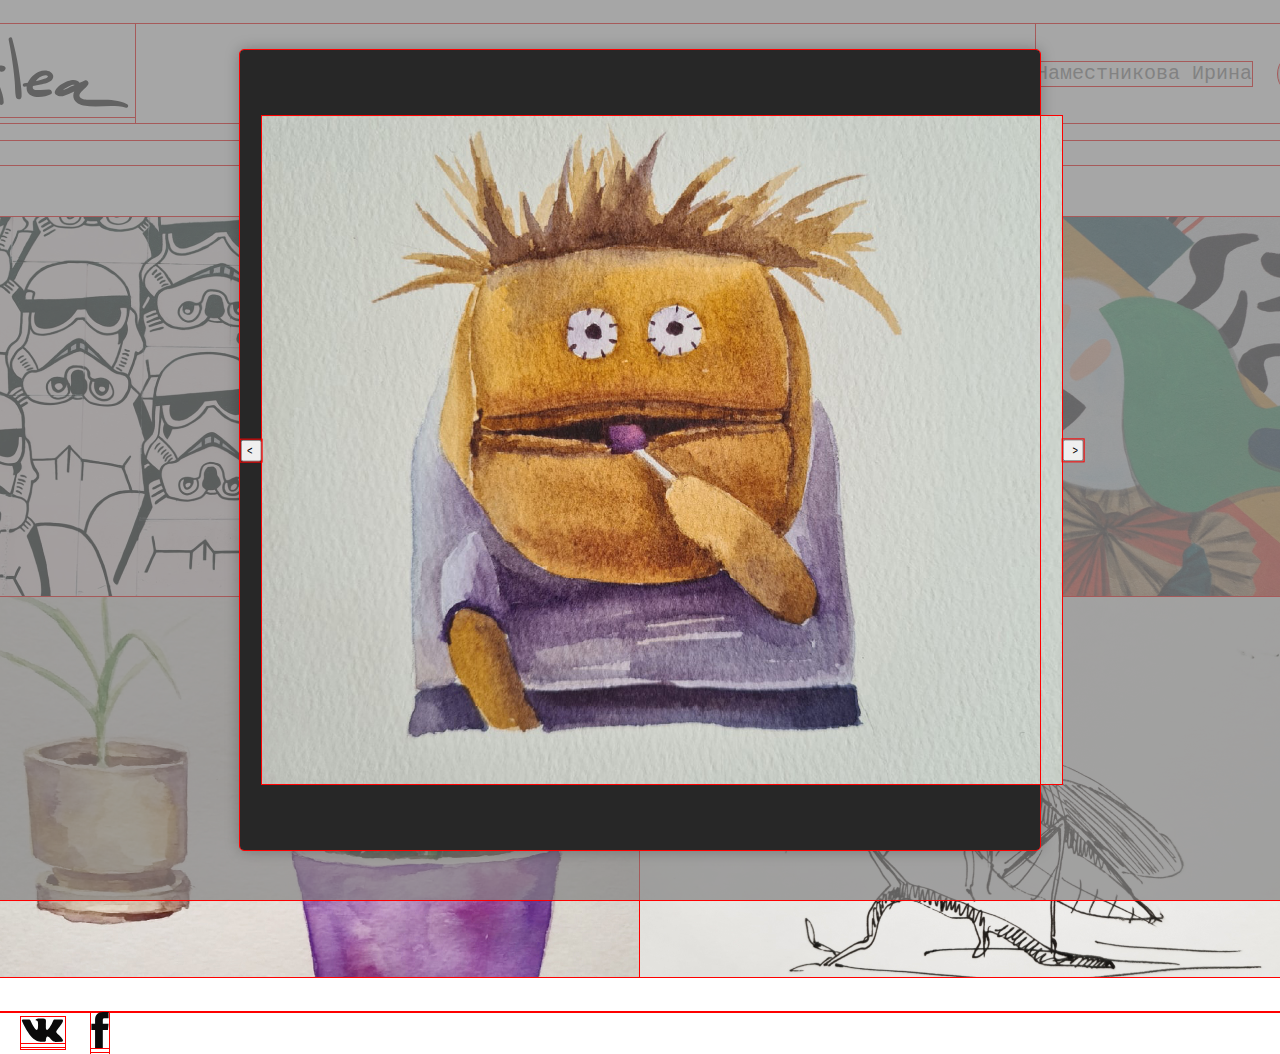
==== index.html @ abab3b51 "Добавляю черновую версию" ====
<!DOCTYPE html>
<html lang="en">
    <head>
        <meta charset="UTF-8">
        <meta http-equiv="X-UA-Compatible" content="IE=edge">
        <meta name="viewport" content="width=device-width, initial-scale=1.0">
        <link rel="stylesheet" href="./style/style.css">
        <title>Document</title>
    </head>
    <body>
        <div class="main-page">
            <!-- ЗАГОЛОВОК -->
            <header class="header">
                <!-- лого и автор  -->
                <div class="author">
                    <a class="logo" href="#">
                        <img src="./images/flea.svg" width="175" height="93" alt="flea">
                    </a>
                    <div class="info">
                        <span class="info__name">Наместникова Ирина</span>
                        <button class="info__button" type="button">?</button>
                    </div>
                </div>
                
                <!-- непосредственно навигация   --> 
                <nav class="navigation">
                    <ul class="menu">
                        <li><a href="#">скетчи</a></li>
                        <li><a href="#">вектор</a></li>
                        <li><a href="№">веб</a></li>
                    </ul>
                </nav>
            </header>

            <!-- КОНТЕНТ -->
            <div class="content-wrap">
                <div class="content">
                    <img src="./images/pic-1.jpg" width="680" height="380" alt="lorem">
                    <img src="./images/pic-2.jpg" width="680" height="380" alt="lorem">
                    <img src="./images/pic-3.jpg" width="680" height="380" alt="lorem">
                    <img src="./images/pic-4.jpg" width="680" height="380" alt="lorem">
                </div>
            </div>   
            <footer>
                <ul class="social-buttons">
                    <li><a class="instagram" href="#"> <img src="./images/instagram.svg" width="35" height="35" alt="instagram"></a></li>
                    <li><a class="vk" href="#"><img src="./images/vk.svg" width="44" height="26" alt="vkontakte"></a></li>
                    <li><a class="facebook" href="#"><img src="./images/fb.svg" width="18" height="36" alt="facebook"></a></li>
                </ul>          
            </footer> 
        </div>

        <div class="darklayer">

            <div class="popup">
                <button class="popup__button popup__button--prev"> ^ </button>
                <img class="popup__image" src="./images/yup.jpg" alt="lorem">
                <button class="popup__button popup__button--next"> ^ </button>
            </div>

        </div>

    </body>
</html>
---- style/style.css ----
body {
    margin: 0;
    font-family: 'PT Sans Narrow', Arial, sans-serif;
    font-size: 18px;
    line-height: 24px;
    font-weight: 400;
    color: black; 
}

* {
    box-sizing: border-box;
    outline: 1px solid red;
}

.main-page {
    display: flex;
    flex-direction: column;
    align-items: center;
    background-color: white;
}

.main-page > * {
    width: 1360px;
}

.header {
}

.author {
    display: flex;
    justify-content: space-between;
    margin-top: 24px;
    margin-bottom: 10px;
    
}

.author span {
    font-size: 20px;
    font-family: 'SF Pro Text', Courier, normal;
    color: rgba(135, 135, 135, 1);
    ;
}

.info {
    display: flex;
    align-items: center;
    
}


.info .info__name {
    margin-right: 26px;
}

.info .info__button {
    width: 42px;
    height: 42px;
    background-color: rgb(243, 243, 243);
    border-radius: 50%;
    border: 1px solid rgb(206, 206, 206);
    font-size: 32px;
    font-family: 'Roboto', Arial, sans-serif;
    color: rgb(63, 63, 63);    
}


.navigation {
    width: 100%;
    margin-bottom: 52px;
 
}

.menu {
    display: flex;
    justify-content: space-between;
    width: 460px;
    margin-left: auto;
    margin-right: auto;
    list-style: none;
    
}
.menu a {
    font-size: 24px;
    font-family: 'SF Pro Text', Courier, normal;
    text-decoration: none;
    color: black;
    
}
.menu a:visited {
    color: black;
}

/* text-decoration: none; */

.content-wrap {
    display: flex;
    justify-content: center;
    /* width: 1360px; */
}


.content {
    display: grid;
    grid-template-columns: 1fr 1fr;
    grid-template-rows: 1fr 1fr;
    margin-bottom: 16px;
    margin-bottom: 35px;
         
}

.content img {
    width: 680px;
    height: 380px;
    
}


.social-buttons {
    display: flex;
    justify-content: start;
    align-items: center;
    /* width: auto; */
    margin: 0;
    padding: 0;
    
}

.social-buttons li {
    list-style: none;    
    color: white; 
    margin-right: 26px;
}

.instagram {
    outline: 1px black;
}

.darklayer {
    display: flex;
    position: fixed;
    width: 100vw;
    height: 100vh;
    background-color: rgba(128, 128, 128, 0.7);
    top: 0;
    justify-content: center;
    align-items: center;
}

.popup {
    display: flex;
    align-items: center;
    width: 800px;
    height: 800px;
    /*padding: 5px;*/
    background-color: rgb(39, 39, 39);
    border-radius: 4px;
    box-shadow: 0 0 15px rgba(0,0,0,0.3);
}
    

.popup__image {
    width: 100%;
    height: auto;
}

.popup__button {
    width: 50px;
}

.popup__button--prev {
    transform: rotate(-90deg);
}

.popup__button--next {
    transform: rotate(90deg);
}
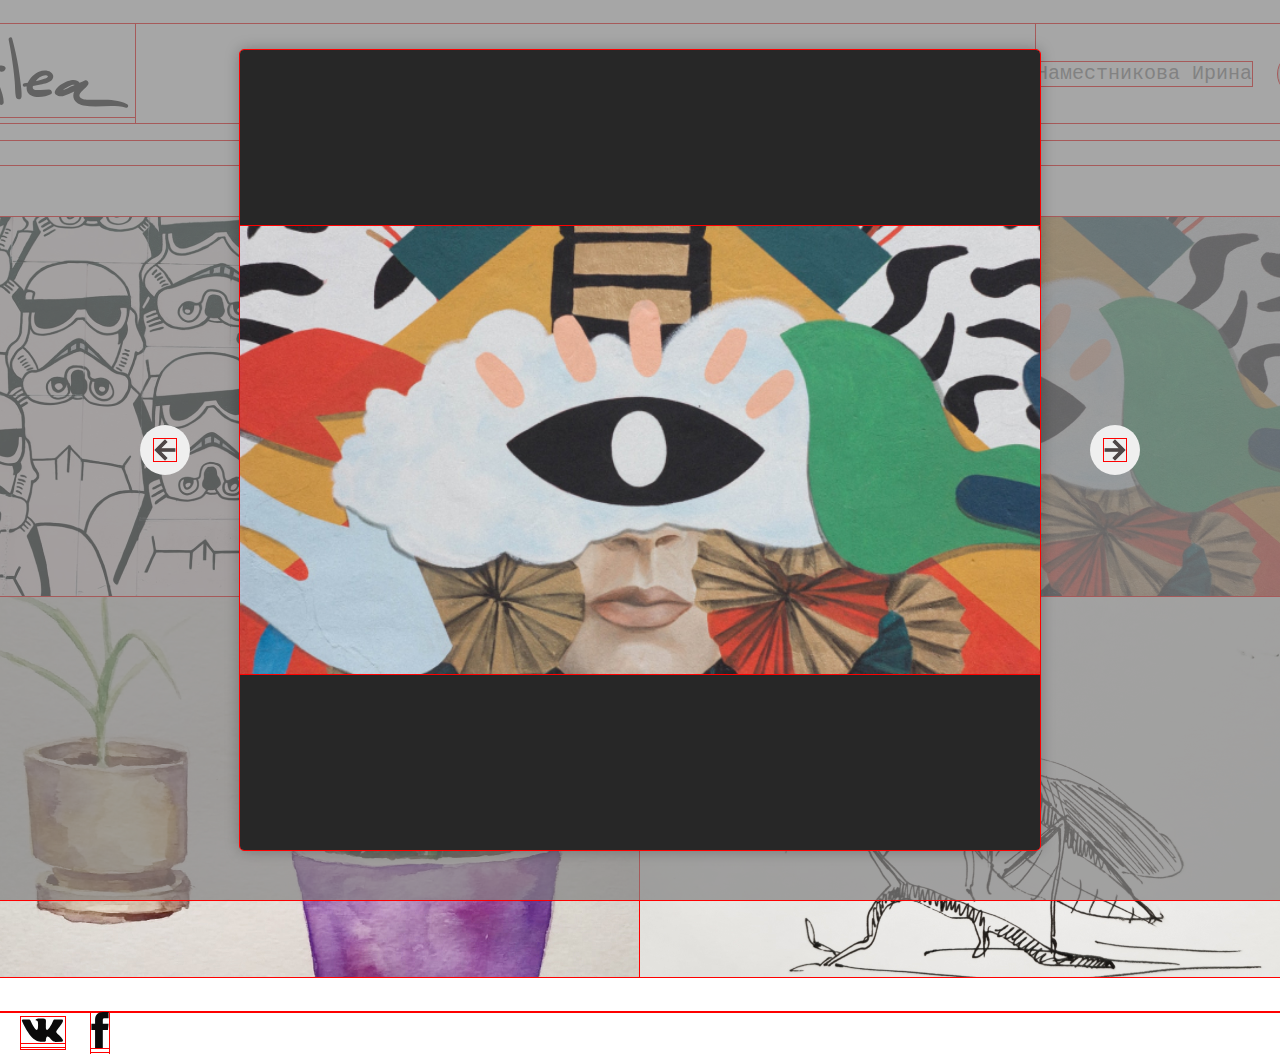
==== commit 53f8be0d: "добавлены скрипты" ====
--- a/index.html
+++ b/index.html
@@ -53,12 +53,20 @@
         <div class="darklayer">
 
             <div class="popup">
-                <button class="popup__button popup__button--prev"> ^ </button>
+                <button class="popup__button popup__button--prev"> 
+                    <svg width="18" height="18" viewBox="0 0 18 18" fill="none" xmlns="http://www.w3.org/2000/svg">
+                        <path d="M0.984375 9L9 0.984375L17.0156 9L15.6094 10.4062L9.98437 4.82812L9.98438 17.0156L8.01562 17.0156L8.01562 4.82812L2.39062 10.4062L0.984375 9Z"/>
+                    </svg>                        
+                </button>
                 <img class="popup__image" src="./images/yup.jpg" alt="lorem">
-                <button class="popup__button popup__button--next"> ^ </button>
+                <button class="popup__button popup__button--next">
+                    <svg width="18" height="18" viewBox="0 0 18 18" fill="none" xmlns="http://www.w3.org/2000/svg">
+                        <path d="M0.984375 9L9 0.984375L17.0156 9L15.6094 10.4062L9.98437 4.82812L9.98438 17.0156L8.01562 17.0156L8.01562 4.82812L2.39062 10.4062L0.984375 9Z"/>
+                    </svg>
+                </button>
             </div>
 
         </div>
-
+        <script src="./script/index.js"></script>
     </body>
 </html>--- a/style/style.css
+++ b/style/style.css
@@ -147,6 +147,7 @@
 }
 
 .popup {
+    position: relative;
     display: flex;
     align-items: center;
     width: 800px;
@@ -164,14 +165,46 @@
 }
 
 .popup__button {
+    position: absolute;
+    display: flex;
+    justify-content: center;
+    align-items: center;
     width: 50px;
+    height: 50px;
+    border-radius: 50px;
+    outline: none;
+    border: none;
+}
+
+.popup__button svg {
+    fill: #4E4747;
+    stroke: #4E4747;
+    width: 22px;
+    height: 22px;
+    
+   
+}
+
+
+.popup__button svg:hover {
+    fill: red;
+    stroke: red;
+    
 }
 
 .popup__button--prev {
+left: -100px;
+}
+
+.popup__button--next {
+    right: -100px;
+}
+
+.popup__button--prev svg {
     transform: rotate(-90deg);
 }
 
-.popup__button--next {
+.popup__button--next svg {
     transform: rotate(90deg);
 }
 
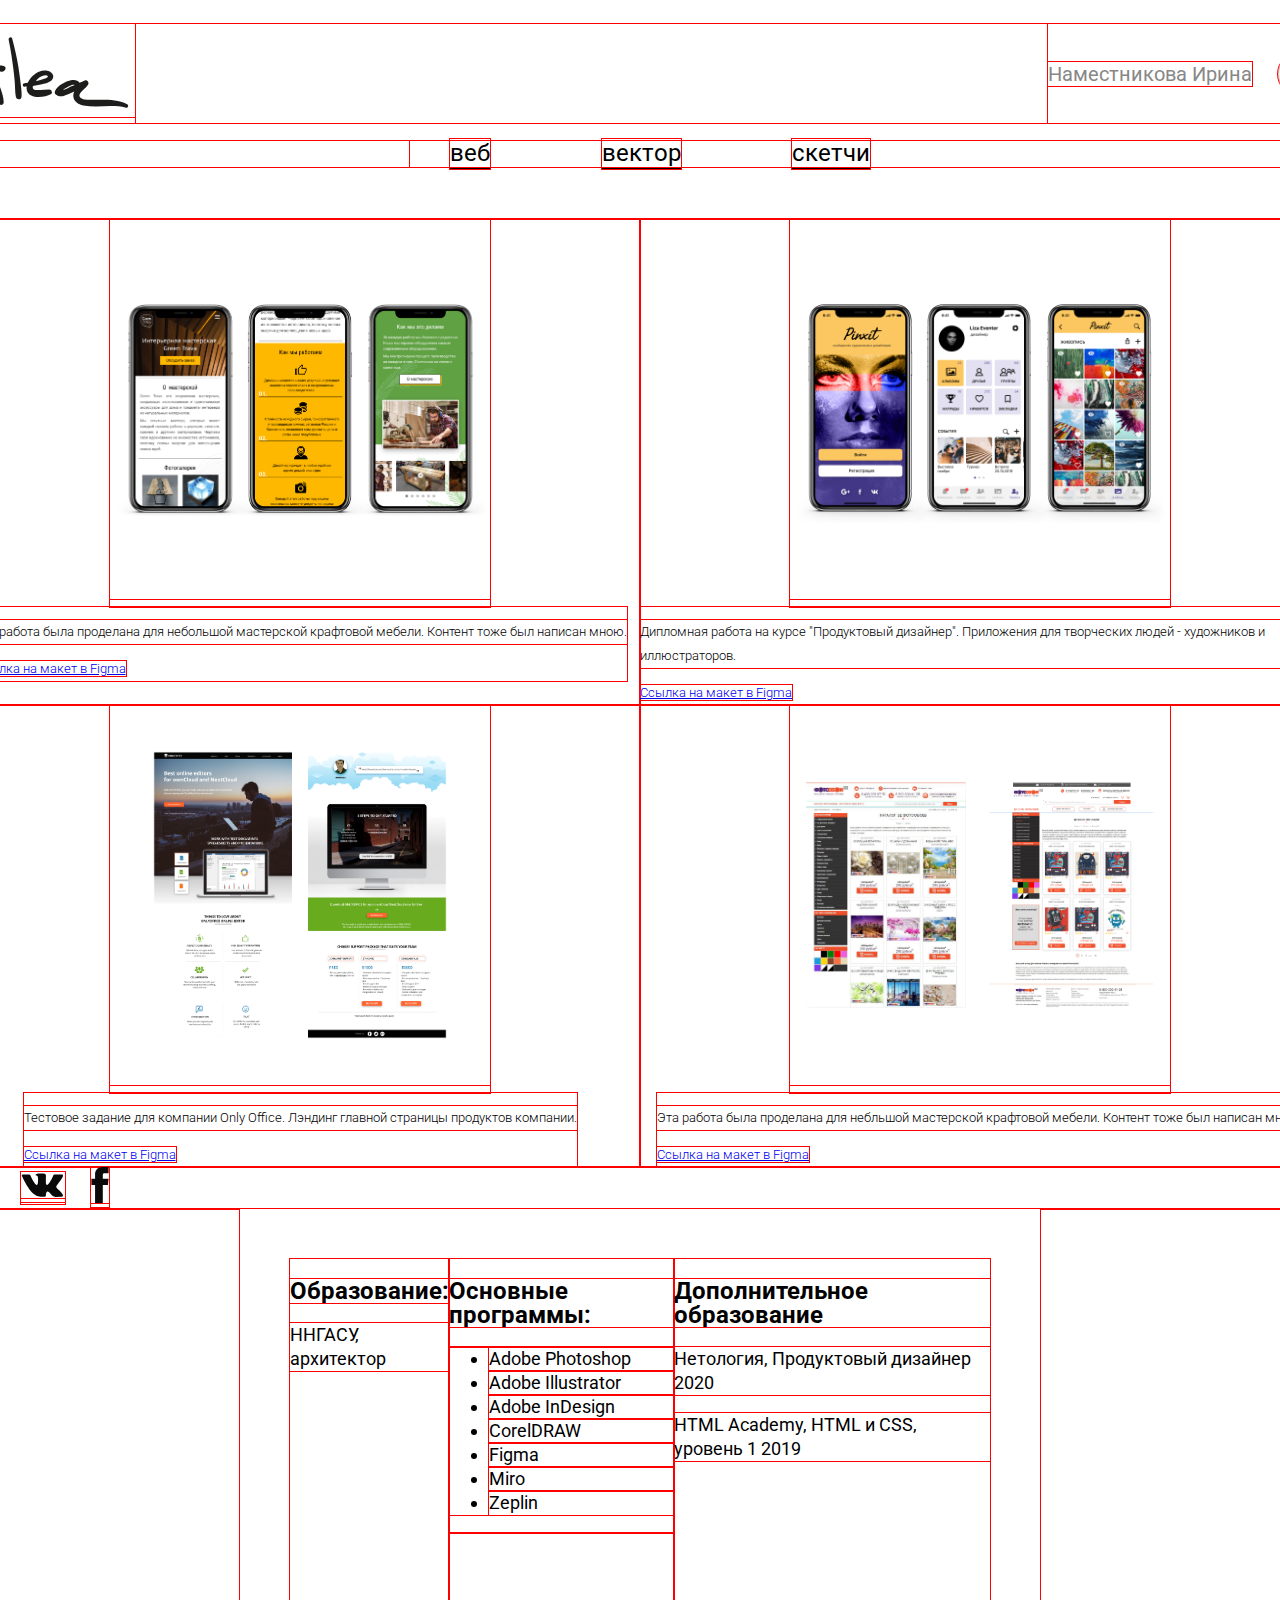
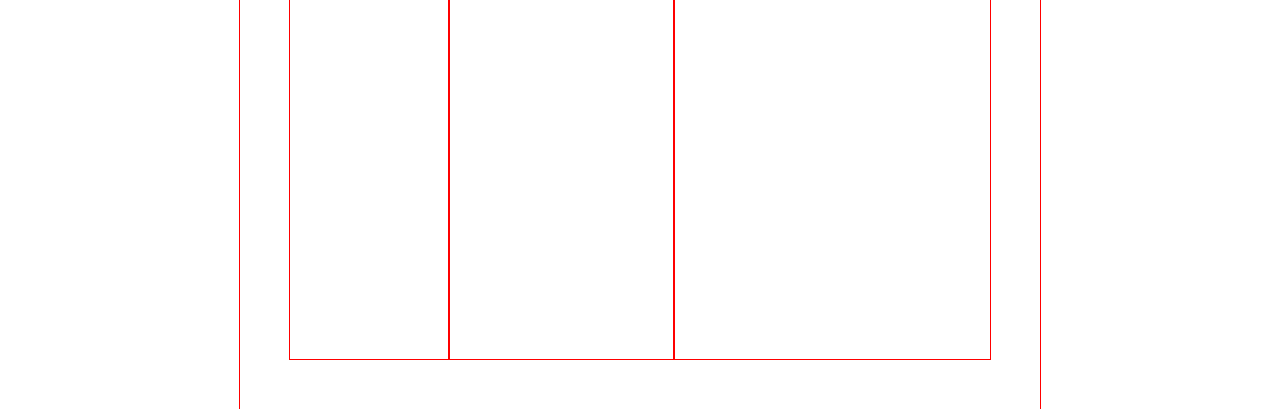
==== commit 0e4699a0: "контент и разделы" ====
--- a/index.html
+++ b/index.html
@@ -4,9 +4,14 @@
         <meta charset="UTF-8">
         <meta http-equiv="X-UA-Compatible" content="IE=edge">
         <meta name="viewport" content="width=device-width, initial-scale=1.0">
+        <meta name="description" content="Сайт-портфолио дизайнера"/>
         <link rel="stylesheet" href="./style/style.css">
-        <title>Document</title>
+        <link rel="preconnect" href="https://fonts.googleapis.com">
+        <link rel="preconnect" href="https://fonts.gstatic.com" crossorigin>
+        <link href="https://fonts.googleapis.com/css2?family=Roboto:wght@300;400&display=swap" rel="stylesheet">
+        <title>Portfolio</title>
     </head>
+    
     <body>
         <div class="main-page">
             <!-- ЗАГОЛОВОК -->
@@ -14,7 +19,7 @@
                 <!-- лого и автор  -->
                 <div class="author">
                     <a class="logo" href="#">
-                        <img src="./images/flea.svg" width="175" height="93" alt="flea">
+                        <img src="./images/svg/flea.svg" width="175" height="93" alt="flea">
                     </a>
                     <div class="info">
                         <span class="info__name">Наместникова Ирина</span>
@@ -25,32 +30,74 @@
                 <!-- непосредственно навигация   --> 
                 <nav class="navigation">
                     <ul class="menu">
-                        <li><a href="#">скетчи</a></li>
-                        <li><a href="#">вектор</a></li>
-                        <li><a href="№">веб</a></li>
+                        <li><a href="#">веб</a></li>
+                        <li><a href="vector.html">вектор</a></li>
+                        <li><a href="sketch.html">скетчи</a></li>
                     </ul>
                 </nav>
             </header>
 
+            <!-- НОВЫЙ КОНТЕНТ -->
+            <div class="web-content-wrap">
+                <!-- карточка с описанием и ссылкой на макет -->
+                <div class="web-content-card">
+                    <div> 
+                        <img src="./images/Green Trava mobile.png" width="454" height="380" alt="lorem">
+                    </div>
+                    <div>
+                        <p>Эта работа была проделана для небольшой мастерской крафтовой мебели. Контент тоже был написан мною.</p>
+                        <a href="https://www.figma.com/file/vKfwjJKhimA4iB0MUlmx6H/Green-Trava">Ссылка на макет в Figma</a>
+                        
+                    </div>
+                </div>
+                
+                <!-- карточка с описанием и ссылкой на макет -->
+                <div class="web-content-card">
+                    <div> 
+                        <img src="./images/Pinxit.png" width="454" height="380" alt="lorem">
+                    </div>
+                    <div>
+                        <p>Дипломная работа на курсе "Продуктовый дизайнер". Приложения для творческих людей - художников и иллюстраторов. </p>
+                        <a href="https://www.figma.com/file/3SUOIdiu1USCuKJo9zCYui/Pinxit-Visual">Ссылка на макет в Figma</a>
+    
+                    </div>
+                 
+                </div>
+<!-- карточка с описанием и ссылкой на макет -->
+                <div class="web-content-card">
+                    <div> 
+                        <img src="./images/OnlyOffice.png" width="454" height="380" alt="lorem">
+                    </div>
+                    <div>
+                        <p>Тестовое задание для компании Only Office. Лэндинг главной страницы продуктов компании.</p>
+                        <a href="https://www.figma.com/file/4NDZrDkBWyDanG1N3kU5En/OnlyOffice-landing-page">Ссылка на макет в Figma</a>
+                        
+                    </div>
+                </div>
+                <div class="web-content-card">
+                    <div> 
+                        <img src="./images/redesigned.png" width="454" height="380" alt="lorem">
+                    </div>
+                    <div>
+                        <p>Эта работа была проделана для небльшой мастерской крафтовой мебели. Контент тоже был написан мною.</p>
+                        <a href="https://www.figma.com/file/vKfwjJKhimA4iB0MUlmx6H/Green-Trava">Ссылка на макет в Figma</a>
+                        
+                    </div>
+                </div>
+            </div>
+
             <!-- КОНТЕНТ -->
-            <div class="content-wrap">
-                <div class="content">
-                    <img src="./images/pic-1.jpg" width="680" height="380" alt="lorem">
-                    <img src="./images/pic-2.jpg" width="680" height="380" alt="lorem">
-                    <img src="./images/pic-3.jpg" width="680" height="380" alt="lorem">
-                    <img src="./images/pic-4.jpg" width="680" height="380" alt="lorem">
-                </div>
-            </div>   
+            
             <footer>
                 <ul class="social-buttons">
-                    <li><a class="instagram" href="#"> <img src="./images/instagram.svg" width="35" height="35" alt="instagram"></a></li>
-                    <li><a class="vk" href="#"><img src="./images/vk.svg" width="44" height="26" alt="vkontakte"></a></li>
-                    <li><a class="facebook" href="#"><img src="./images/fb.svg" width="18" height="36" alt="facebook"></a></li>
+                    <li><a class="instagram" href="#"> <img src="./images/svg/instagram.svg" width="35" height="35" alt="instagram"></a></li>
+                    <li><a class="vk" href="#"><img src="./images/svg/vk.svg" width="44" height="26" alt="vkontakte"></a></li>
+                    <li><a class="facebook" href="#"><img src="./images/svg/fb.svg" width="18" height="36" alt="facebook"></a></li>
                 </ul>          
             </footer> 
         </div>
 
-        <div class="darklayer">
+        <div class="darklayer visually-hidden">
 
             <div class="popup">
                 <button class="popup__button popup__button--prev"> 
@@ -67,6 +114,36 @@
             </div>
 
         </div>
+
+        <div class="darklayer-about">
+
+            <div class="popup-about">
+                
+                <div>
+                    <h2>Образование:</h2>
+                    <p>ННГАСУ, архитектор</p>
+                </div>
+                
+                <div>
+                    <h2>Основные программы:</h2>
+                    <p><ul><li>Adobe Photoshop</li>
+                        <li>Adobe Illustrator</li>
+                        <li>Adobe InDesign</li>
+                        <li>CorelDRAW</li>
+                        <li>Figma</li>
+                        <li>Miro</li>
+                        <li>Zeplin</ol>
+                        </ul>
+                    </p>
+                </div>
+                <div>
+                    <h2>Дополнительное образование</h2>
+                    <p>Нетология, Продуктовый дизайнер 2020</p>
+                    <p>HTML Academy, HTML и CSS, уровень 1 2019</p>
+                </div>
+            </div>
+        </div>
+        </div>
         <script src="./script/index.js"></script>
     </body>
 </html>--- a/style/style.css
+++ b/style/style.css
@@ -1,6 +1,6 @@
 body {
     margin: 0;
-    font-family: 'PT Sans Narrow', Arial, sans-serif;
+    font-family: 'Roboto', Arial, sans-serif;
     font-size: 18px;
     line-height: 24px;
     font-weight: 400;
@@ -36,7 +36,7 @@
 
 .author span {
     font-size: 20px;
-    font-family: 'SF Pro Text', Courier, normal;
+    font-family: 'Roboto', Courier, normal;
     color: rgba(135, 135, 135, 1);
     ;
 }
@@ -77,14 +77,17 @@
     margin-left: auto;
     margin-right: auto;
     list-style: none;
-    
+
+        
 }
 .menu a {
     font-size: 24px;
-    font-family: 'SF Pro Text', Courier, normal;
+    font-family: 'Roboto', Courier, normal;
     text-decoration: none;
     color: black;
-    
+
+    border-bottom: 2px solid rgb(0 0 0);
+       
 }
 .menu a:visited {
     color: black;
@@ -92,6 +95,32 @@
 
 /* text-decoration: none; */
 
+
+
+.web-content-wrap {
+    display: grid;
+    grid-template-columns: 1fr 1fr;
+}
+
+.web-content-card {
+    display: flex;
+    align-items: center;
+    flex-direction: column;
+    font-family: 'Roboto', Arial, sans-serif;
+    font-size: 13px;
+    line-height: 24px;
+    font-weight: 300;
+    color: black;
+    
+}
+
+.web-content-card img {
+    width: 380px;
+    height: 380px;
+    
+}
+
+
 .content-wrap {
     display: flex;
     justify-content: center;
@@ -101,16 +130,19 @@
 
 .content {
     display: grid;
-    grid-template-columns: 1fr 1fr;
+    grid-template-columns: 1fr 1fr 1fr;
     grid-template-rows: 1fr 1fr;
     margin-bottom: 16px;
     margin-bottom: 35px;
-         
+    background-color: black;
+          
 }
 
 .content img {
-    width: 680px;
+    object-fit: cover;
+    width: 454px;
     height: 380px;
+    
     
 }
 
@@ -145,6 +177,14 @@
     justify-content: center;
     align-items: center;
 }
+
+.darklayer-about {
+    position: relative;
+    display: flex;
+    align-items: center;
+    justify-content: center;
+}
+
 
 .popup {
     position: relative;
@@ -158,6 +198,22 @@
     box-shadow: 0 0 15px rgba(0,0,0,0.3);
 }
     
+.popup-about {
+    display: flex;
+    padding: 50px;
+    width: 800px;
+    height: 800px;
+    background-color: rgb(255, 255, 255);
+    border-color: red;
+    
+   
+}
+.popup-about h2 {
+    font-size: 24px;
+    font-family: 'Roboto', Courier, normal;
+}
+
+
 
 .popup__image {
     width: 100%;
@@ -193,7 +249,7 @@
 }
 
 .popup__button--prev {
-left: -100px;
+    left: -100px;
 }
 
 .popup__button--next {
@@ -208,4 +264,6 @@
     transform: rotate(90deg);
 }
 
-
+.visually-hidden {
+   visibility: hidden;
+}
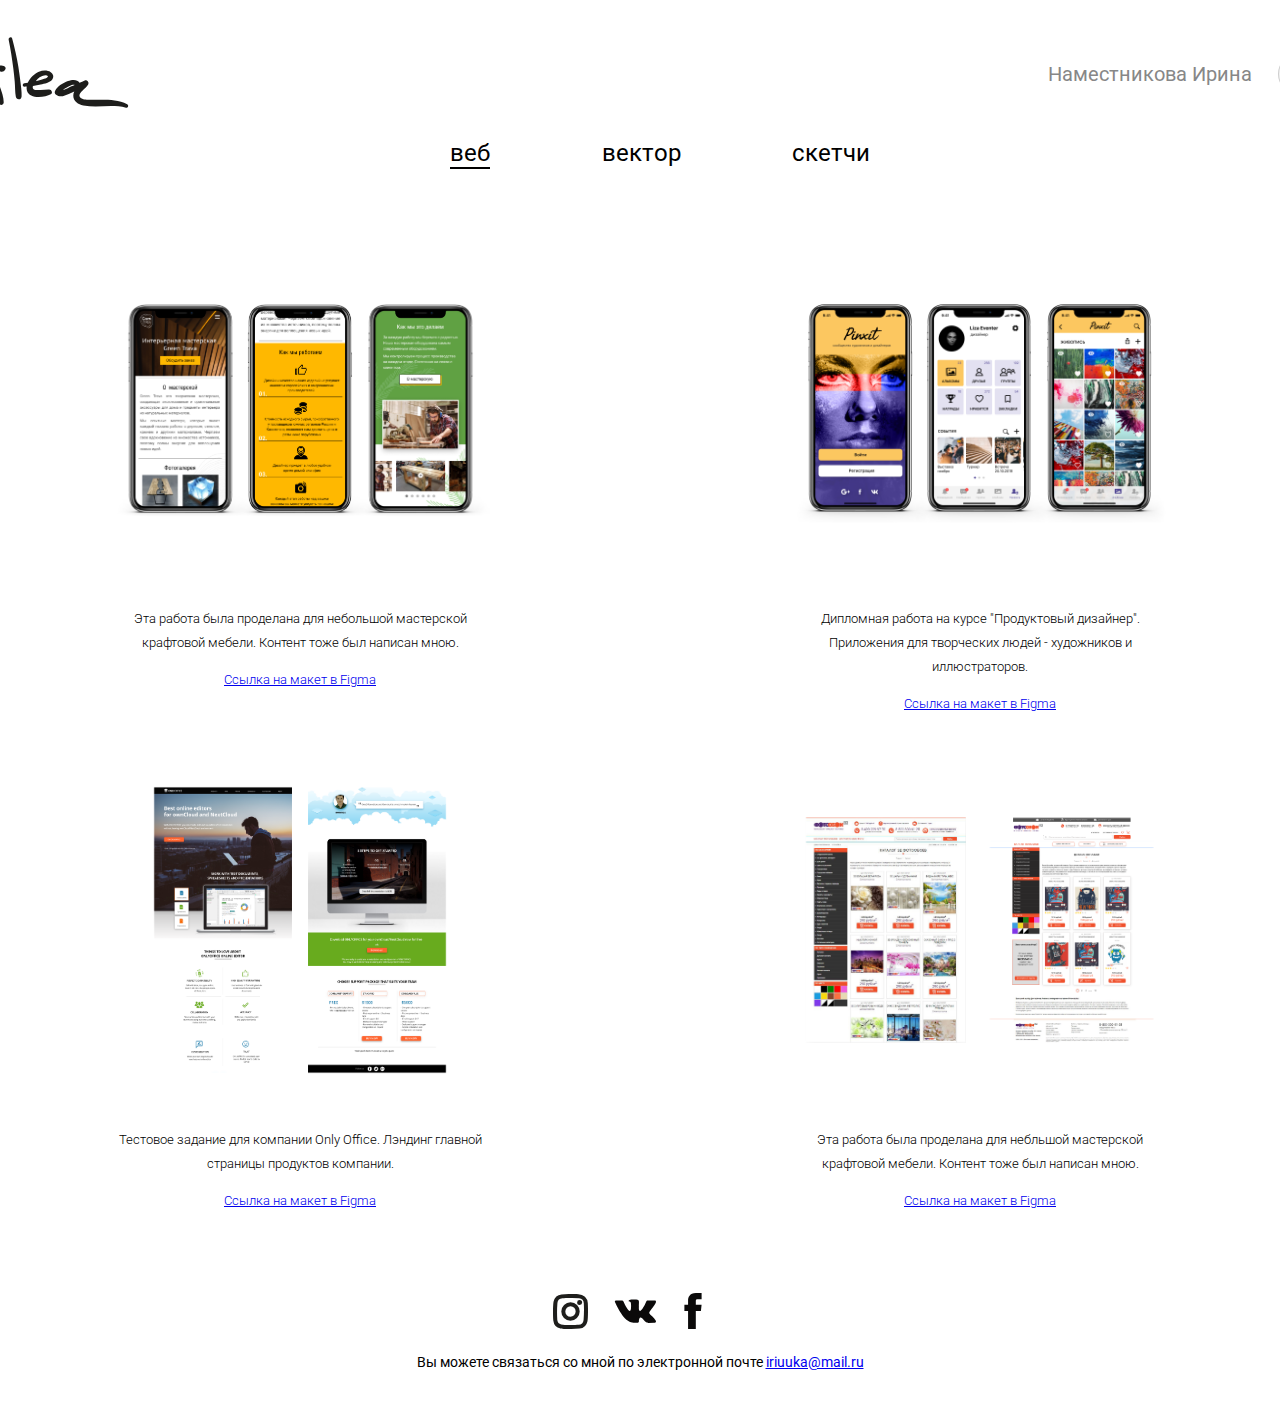
==== commit 2b658bed: "подготовка к выкладке на хостинг" ====
--- a/index.html
+++ b/index.html
@@ -1,139 +1,151 @@
 <!DOCTYPE html>
 <html lang="en">
-    <head>
-        <meta charset="UTF-8">
-        <meta http-equiv="X-UA-Compatible" content="IE=edge">
-        <meta name="viewport" content="width=device-width, initial-scale=1.0">
-        <meta name="description" content="Сайт-портфолио дизайнера"/>
-        <link rel="stylesheet" href="./style/style.css">
-        <link rel="preconnect" href="https://fonts.googleapis.com">
-        <link rel="preconnect" href="https://fonts.gstatic.com" crossorigin>
-        <link href="https://fonts.googleapis.com/css2?family=Roboto:wght@300;400&display=swap" rel="stylesheet">
-        <title>Portfolio</title>
-    </head>
-    
-    <body>
-        <div class="main-page">
-            <!-- ЗАГОЛОВОК -->
-            <header class="header">
-                <!-- лого и автор  -->
-                <div class="author">
-                    <a class="logo" href="#">
-                        <img src="./images/svg/flea.svg" width="175" height="93" alt="flea">
-                    </a>
-                    <div class="info">
-                        <span class="info__name">Наместникова Ирина</span>
-                        <button class="info__button" type="button">?</button>
-                    </div>
-                </div>
-                
-                <!-- непосредственно навигация   --> 
-                <nav class="navigation">
-                    <ul class="menu">
-                        <li><a href="#">веб</a></li>
-                        <li><a href="vector.html">вектор</a></li>
-                        <li><a href="sketch.html">скетчи</a></li>
-                    </ul>
-                </nav>
-            </header>
 
-            <!-- НОВЫЙ КОНТЕНТ -->
-            <div class="web-content-wrap">
-                <!-- карточка с описанием и ссылкой на макет -->
-                <div class="web-content-card">
-                    <div> 
-                        <img src="./images/Green Trava mobile.png" width="454" height="380" alt="lorem">
-                    </div>
-                    <div>
-                        <p>Эта работа была проделана для небольшой мастерской крафтовой мебели. Контент тоже был написан мною.</p>
-                        <a href="https://www.figma.com/file/vKfwjJKhimA4iB0MUlmx6H/Green-Trava">Ссылка на макет в Figma</a>
-                        
-                    </div>
-                </div>
-                
-                <!-- карточка с описанием и ссылкой на макет -->
-                <div class="web-content-card">
-                    <div> 
-                        <img src="./images/Pinxit.png" width="454" height="380" alt="lorem">
-                    </div>
-                    <div>
-                        <p>Дипломная работа на курсе "Продуктовый дизайнер". Приложения для творческих людей - художников и иллюстраторов. </p>
-                        <a href="https://www.figma.com/file/3SUOIdiu1USCuKJo9zCYui/Pinxit-Visual">Ссылка на макет в Figma</a>
-    
-                    </div>
-                 
-                </div>
-<!-- карточка с описанием и ссылкой на макет -->
-                <div class="web-content-card">
-                    <div> 
-                        <img src="./images/OnlyOffice.png" width="454" height="380" alt="lorem">
-                    </div>
-                    <div>
-                        <p>Тестовое задание для компании Only Office. Лэндинг главной страницы продуктов компании.</p>
-                        <a href="https://www.figma.com/file/4NDZrDkBWyDanG1N3kU5En/OnlyOffice-landing-page">Ссылка на макет в Figma</a>
-                        
-                    </div>
-                </div>
-                <div class="web-content-card">
-                    <div> 
-                        <img src="./images/redesigned.png" width="454" height="380" alt="lorem">
-                    </div>
-                    <div>
-                        <p>Эта работа была проделана для небльшой мастерской крафтовой мебели. Контент тоже был написан мною.</p>
-                        <a href="https://www.figma.com/file/vKfwjJKhimA4iB0MUlmx6H/Green-Trava">Ссылка на макет в Figma</a>
-                        
-                    </div>
+<head>
+    <meta charset="UTF-8">
+    <meta http-equiv="X-UA-Compatible" content="IE=edge">
+    <meta name="viewport" content="width=device-width, initial-scale=1.0">
+    <meta name="description" content="Сайт-портфолио дизайнера" />
+    <link rel="stylesheet" href="./style/style.css">
+    <link rel="preconnect" href="https://fonts.googleapis.com">
+    <link rel="preconnect" href="https://fonts.gstatic.com" crossorigin>
+    <link href="https://fonts.googleapis.com/css2?family=Roboto:wght@300;400&display=swap" rel="stylesheet">
+    <title>Portfolio</title>
+</head>
+
+<body>
+    <div class="main-page">
+        <!-- ЗАГОЛОВОК -->
+        <header class="header">
+            <!-- лого и автор  -->
+            <div class="author">
+                <a class="logo" href="#">
+                    <img src="./images/svg/flea.svg" width="175" height="93" alt="flea">
+                </a>
+                <div class="info">
+                    <span class="info__name">Наместникова Ирина</span>
+                    <button class="info__button" type="button">?</button>
                 </div>
             </div>
 
-            <!-- КОНТЕНТ -->
-            
-            <footer>
-                <ul class="social-buttons">
-                    <li><a class="instagram" href="#"> <img src="./images/svg/instagram.svg" width="35" height="35" alt="instagram"></a></li>
-                    <li><a class="vk" href="#"><img src="./images/svg/vk.svg" width="44" height="26" alt="vkontakte"></a></li>
-                    <li><a class="facebook" href="#"><img src="./images/svg/fb.svg" width="18" height="36" alt="facebook"></a></li>
-                </ul>          
-            </footer> 
+            <!-- непосредственно навигация   -->
+            <nav class="navigation">
+                <ul class="menu">
+                    <li><a class="menu__item--current" href="#">веб</a></li>
+                    <li><a href="vector.html">вектор</a></li>
+                    <li><a href="sketch.html">скетчи</a></li>
+                </ul>
+            </nav>
+        </header>
+
+        <!-- НОВЫЙ КОНТЕНТ -->
+        <div class="web-content-wrap">
+            <!-- карточка с описанием и ссылкой на макет -->
+            <div class="web-content-card">
+                <div>
+                    <img src="./images/Green Trava mobile.png" width="454" height="380" alt="lorem">
+                </div>
+                <div>
+                    <p>Эта работа была проделана для небольшой мастерской крафтовой мебели. Контент тоже был написан
+                        мною.</p>
+                    <a href="https://www.figma.com/file/vKfwjJKhimA4iB0MUlmx6H/Green-Trava">Ссылка на макет в Figma</a>
+
+                </div>
+            </div>
+
+            <!-- карточка с описанием и ссылкой на макет -->
+            <div class="web-content-card">
+                <div>
+                    <img src="./images/Pinxit.png" width="454" height="380" alt="lorem">
+                </div>
+                <div>
+                    <p>Дипломная работа на курсе "Продуктовый дизайнер". Приложения для творческих людей - художников и
+                        иллюстраторов. </p>
+                    <a href="https://www.figma.com/file/3SUOIdiu1USCuKJo9zCYui/Pinxit-Visual">Ссылка на макет в
+                        Figma</a>
+
+                </div>
+
+            </div>
+            <!-- карточка с описанием и ссылкой на макет -->
+            <div class="web-content-card">
+                <div>
+                    <img src="./images/OnlyOffice.png" width="454" height="380" alt="lorem">
+                </div>
+                <div>
+                    <p>Тестовое задание для компании Only Office. Лэндинг главной страницы продуктов компании.</p>
+                    <a href="https://www.figma.com/file/4NDZrDkBWyDanG1N3kU5En/OnlyOffice-landing-page">Ссылка на макет
+                        в Figma</a>
+
+                </div>
+            </div>
+            <div class="web-content-card">
+                <div>
+                    <img src="./images/redesigned.png" width="454" height="380" alt="lorem">
+                </div>
+                <div>
+                    <p>Эта работа была проделана для небльшой мастерской крафтовой мебели. Контент тоже был написан
+                        мною.</p>
+                    <a href="https://www.figma.com/file/vKfwjJKhimA4iB0MUlmx6H/Green-Trava">Ссылка на макет в Figma</a>
+
+                </div>
+            </div>
         </div>
 
-        <div class="darklayer visually-hidden">
+        <!-- КОНТЕНТ -->
 
-            <div class="popup">
-                <button class="popup__button popup__button--prev"> 
-                    <svg width="18" height="18" viewBox="0 0 18 18" fill="none" xmlns="http://www.w3.org/2000/svg">
-                        <path d="M0.984375 9L9 0.984375L17.0156 9L15.6094 10.4062L9.98437 4.82812L9.98438 17.0156L8.01562 17.0156L8.01562 4.82812L2.39062 10.4062L0.984375 9Z"/>
-                    </svg>                        
-                </button>
-                <img class="popup__image" src="./images/yup.jpg" alt="lorem">
-                <button class="popup__button popup__button--next">
-                    <svg width="18" height="18" viewBox="0 0 18 18" fill="none" xmlns="http://www.w3.org/2000/svg">
-                        <path d="M0.984375 9L9 0.984375L17.0156 9L15.6094 10.4062L9.98437 4.82812L9.98438 17.0156L8.01562 17.0156L8.01562 4.82812L2.39062 10.4062L0.984375 9Z"/>
-                    </svg>
-                </button>
-            </div>
+        <footer>
+            <ul class="social-buttons">
+                <li><a class="instagram" href="https://www.instagram.com/iriuuka/"> <img src="./images/svg/instagram.svg" width="35" height="35" alt="instagram"></a></li>
+                <li><a class="vk" href="https://vk.com/iriuuka"><img src="./images/svg/vk.svg" width="44" height="26" alt="vkontakte"></a></li>
+                <li><a class="facebook" href="https://www.facebook.com/iriuuka"><img src="./images/svg/fb.svg" width="18" height="36" alt="facebook"></a></li>
+            </ul>
+            <p>Вы можете связаться со мной по электронной почте <a href="mailto:iriuuka@mail.ru">iriuuka@mail.ru</a></p>
+        </footer>
+    </div>
 
+    <div class="darklayer visually-hidden">
+
+        <div class="popup">
+            <button class="popup__button popup__button--prev">
+                <svg width="18" height="18" viewBox="0 0 18 18" fill="none" xmlns="http://www.w3.org/2000/svg">
+                    <path
+                        d="M0.984375 9L9 0.984375L17.0156 9L15.6094 10.4062L9.98437 4.82812L9.98438 17.0156L8.01562 17.0156L8.01562 4.82812L2.39062 10.4062L0.984375 9Z" />
+                </svg>
+            </button>
+            <img class="popup__image" src="./images/yup.jpg" alt="lorem">
+            <button class="popup__button popup__button--next">
+                <svg width="18" height="18" viewBox="0 0 18 18" fill="none" xmlns="http://www.w3.org/2000/svg">
+                    <path
+                        d="M0.984375 9L9 0.984375L17.0156 9L15.6094 10.4062L9.98437 4.82812L9.98438 17.0156L8.01562 17.0156L8.01562 4.82812L2.39062 10.4062L0.984375 9Z" />
+                </svg>
+            </button>
         </div>
 
-        <div class="darklayer-about">
+    </div>
 
-            <div class="popup-about">
-                
+    <div class="darklayer-about visually-hidden">
+
+        <div class="popup-about">
+
+            <div class="popup-about__education">
                 <div>
                     <h2>Образование:</h2>
                     <p>ННГАСУ, архитектор</p>
                 </div>
-                
+
                 <div>
                     <h2>Основные программы:</h2>
-                    <p><ul><li>Adobe Photoshop</li>
+                    <p>
+                    <ul>
+                        <li>Adobe Photoshop</li>
                         <li>Adobe Illustrator</li>
                         <li>Adobe InDesign</li>
                         <li>CorelDRAW</li>
                         <li>Figma</li>
                         <li>Miro</li>
                         <li>Zeplin</ol>
-                        </ul>
+                    </ul>
                     </p>
                 </div>
                 <div>
@@ -142,8 +154,26 @@
                     <p>HTML Academy, HTML и CSS, уровень 1 2019</p>
                 </div>
             </div>
+
+            <h2>О сайте</h2>
+            <p>Данный сайт был сверстан самостоятельно после участия в интенсиве HTMLAcademy в редакторе Visual Studio Code, без использования конструкторов и библиотек, на чистом HTML, CSS и JavaScript </p>
+            <p>Изучаю верстку сайтов <b>для того, чтобы понимать работу верстальщика/фронтендера</b> и более качественно проектировать макеты в Figma</p>
+            <p>В планах по дальнейшему улучшению сайта</p>
+            <ul>
+                <li>полноценный UI-кит в Figma, в т.ч. мобильная версия, состояния hover/active, карта шрифтов</li>
+                <li>верстка мелких элементов по UI-киту</li>
+                <li>резиновая верстка</li>
+                <li>оптимизация картинок для скорости загрузки</li>
+                <li>перелистывание картинок на JavaScript</li>
+            </ul>
+            <p>
+                Вы можете посмотреть разметку на <a href="https://github.com/iriuuka/portfolio">GitHub</a>
+            </p>
+
         </div>
-        </div>
-        <script src="./script/index.js"></script>
-    </body>
+    </div>
+    </div>
+    <script src="./script/index.js"></script>
+</body>
+
 </html>--- a/style/style.css
+++ b/style/style.css
@@ -4,12 +4,12 @@
     font-size: 18px;
     line-height: 24px;
     font-weight: 400;
-    color: black; 
+    color: black;
 }
 
 * {
     box-sizing: border-box;
-    outline: 1px solid red;
+    /* outline: 1px solid red; */
 }
 
 .main-page {
@@ -21,9 +21,6 @@
 
 .main-page > * {
     width: 1360px;
-}
-
-.header {
 }
 
 .author {
@@ -31,7 +28,7 @@
     justify-content: space-between;
     margin-top: 24px;
     margin-bottom: 10px;
-    
+
 }
 
 .author span {
@@ -44,7 +41,7 @@
 .info {
     display: flex;
     align-items: center;
-    
+
 }
 
 
@@ -52,7 +49,17 @@
     margin-right: 26px;
 }
 
+@keyframes blink {
+    from {
+        color: rgb(179, 74, 5);
+    }
+    to {
+        color: rgb(50, 50, 50);
+    }
+}
+
 .info .info__button {
+    position: relative;
     width: 42px;
     height: 42px;
     background-color: rgb(243, 243, 243);
@@ -60,14 +67,25 @@
     border: 1px solid rgb(206, 206, 206);
     font-size: 32px;
     font-family: 'Roboto', Arial, sans-serif;
-    color: rgb(63, 63, 63);    
-}
-
+
+    animation-name: blink;
+    animation-duration: 3s;
+    animation-iteration-count: infinite;
+    animation-fill-mode: backwards;
+    animation-direction: alternate;
+    transform: scale(1);
+    transition: transform 0.6s ease;
+    cursor: pointer;
+}
+
+.info .info__button:hover {
+    transform: scale(1.05);
+}
 
 .navigation {
     width: 100%;
     margin-bottom: 52px;
- 
+
 }
 
 .menu {
@@ -78,24 +96,28 @@
     margin-right: auto;
     list-style: none;
 
-        
+
 }
 .menu a {
     font-size: 24px;
     font-family: 'Roboto', Courier, normal;
     text-decoration: none;
     color: black;
-
-    border-bottom: 2px solid rgb(0 0 0);
-       
-}
+    transition: opacity 0.3s;
+}
+
 .menu a:visited {
     color: black;
 }
 
-/* text-decoration: none; */
-
-
+.menu a:hover {
+    opacity: 0.76;
+    border-bottom: 2px solid rgb(0 0 0);
+}
+
+.menu a.menu__item--current {
+    border-bottom: 2px solid rgb(0 0 0);
+}
 
 .web-content-wrap {
     display: grid;
@@ -111,22 +133,31 @@
     line-height: 24px;
     font-weight: 300;
     color: black;
-    
+}
+
+.web-content-card:nth-child(2) {
+    margin-bottom: 24px;
 }
 
 .web-content-card img {
     width: 380px;
     height: 380px;
-    
-}
-
+}
+
+.web-content-card div:last-child {
+    width: 380px;
+}
+.web-content-card a,
+.web-content-card p {
+    display: block;
+    text-align: center;
+    margin-top: 0;
+}
 
 .content-wrap {
     display: flex;
     justify-content: center;
-    /* width: 1360px; */
-}
-
+}
 
 .content {
     display: grid;
@@ -135,31 +166,26 @@
     margin-bottom: 16px;
     margin-bottom: 35px;
     background-color: black;
-          
 }
 
 .content img {
     object-fit: cover;
     width: 454px;
     height: 380px;
-    
-    
-}
-
+    cursor: pointer;
+}
 
 .social-buttons {
     display: flex;
     justify-content: start;
     align-items: center;
-    /* width: auto; */
     margin: 0;
     padding: 0;
-    
 }
 
 .social-buttons li {
-    list-style: none;    
-    color: white; 
+    list-style: none;
+    color: white;
     margin-right: 26px;
 }
 
@@ -167,7 +193,8 @@
     outline: 1px black;
 }
 
-.darklayer {
+.darklayer,
+.darklayer-about {
     display: flex;
     position: fixed;
     width: 100vw;
@@ -178,14 +205,6 @@
     align-items: center;
 }
 
-.darklayer-about {
-    position: relative;
-    display: flex;
-    align-items: center;
-    justify-content: center;
-}
-
-
 .popup {
     position: relative;
     display: flex;
@@ -197,27 +216,11 @@
     border-radius: 4px;
     box-shadow: 0 0 15px rgba(0,0,0,0.3);
 }
-    
-.popup-about {
-    display: flex;
-    padding: 50px;
-    width: 800px;
-    height: 800px;
-    background-color: rgb(255, 255, 255);
-    border-color: red;
-    
-   
-}
-.popup-about h2 {
-    font-size: 24px;
-    font-family: 'Roboto', Courier, normal;
-}
-
-
 
 .popup__image {
     width: 100%;
     height: auto;
+    opacity: 1;
 }
 
 .popup__button {
@@ -237,15 +240,12 @@
     stroke: #4E4747;
     width: 22px;
     height: 22px;
-    
-   
 }
 
 
 .popup__button svg:hover {
     fill: red;
     stroke: red;
-    
 }
 
 .popup__button--prev {
@@ -264,6 +264,37 @@
     transform: rotate(90deg);
 }
 
+.popup-about {
+    padding: 50px;
+    width: 1080px;
+    max-height: 80vh;
+    overflow-y: scroll;
+    background-color: rgb(255, 255, 255);
+    border-color: red;
+}
+
+.popup-about h2 {
+    font-size: 24px;
+    font-family: 'Roboto', Courier, normal;
+}
+
+.popup-about__education {
+    display: flex;
+    justify-content: space-between;
+}
+
+.popup-about__web {
+    display: block;
+}
+
 .visually-hidden {
-   visibility: hidden;
-}
+    display: none;
+}
+
+footer {
+    display: flex;
+    flex-direction: column;
+    align-items: center;
+    margin: 80px 0 40px;
+    font-size: 14px;
+}